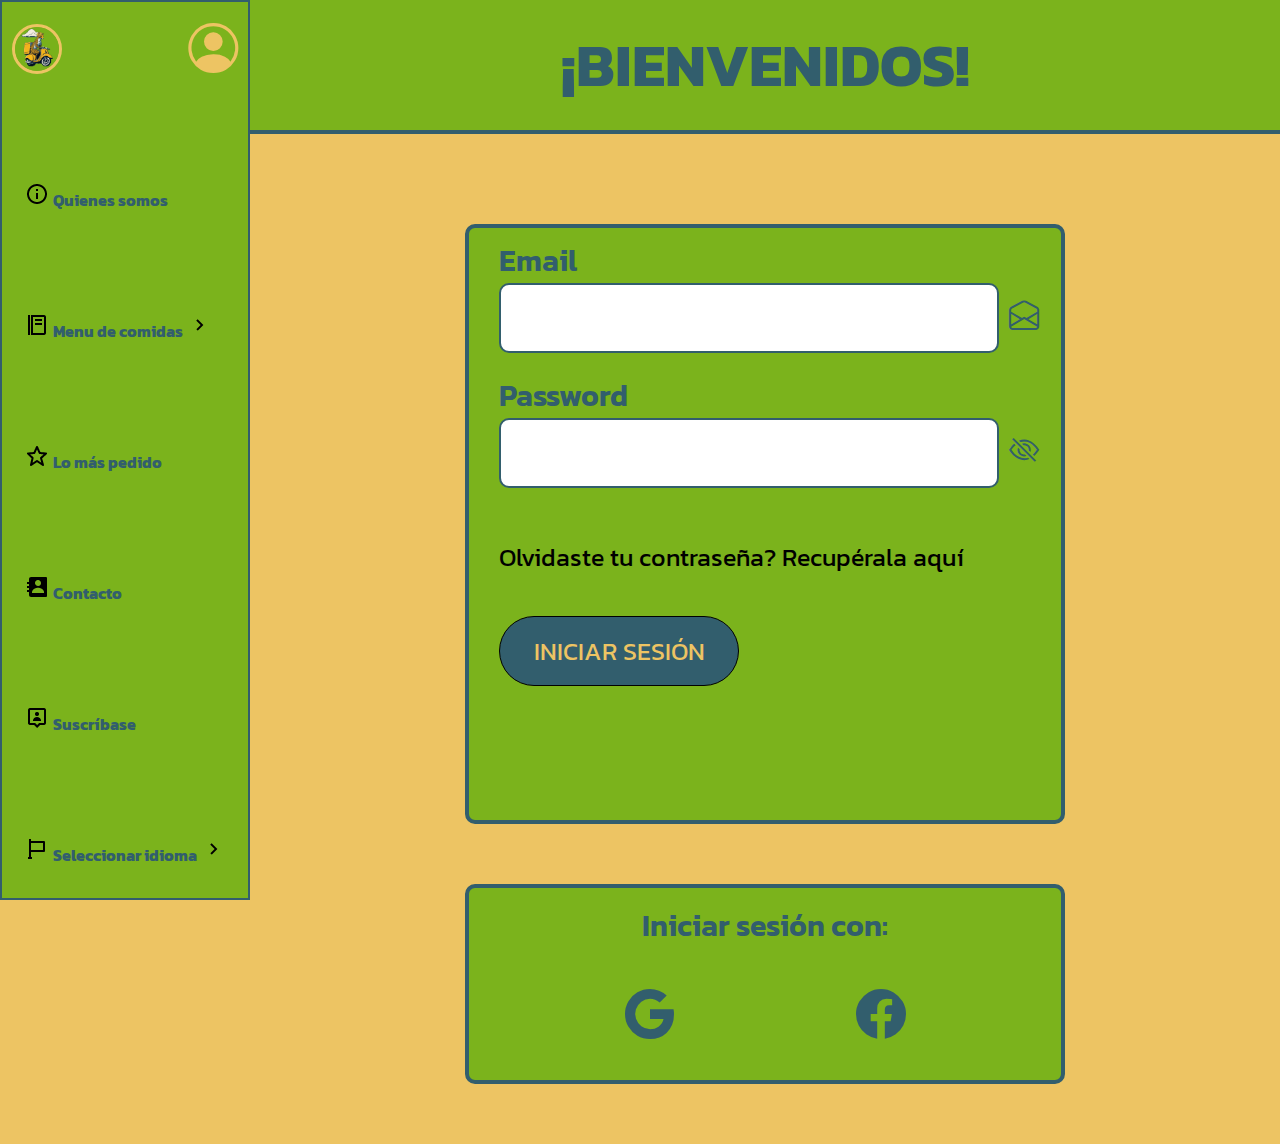
==== pages/login.html @ 763c6642 "Creé nuevamente la carpeta del proyecto, ordene las subcarpetas y los archivos de cada una" ====
<!DOCTYPE html>
<html lang="es-AR">
<head>
    <meta charset="UTF-8">
    <meta http-equiv="X-UA-Compatible" content="IE=edge">
    <meta name="viewport" content="width=device-width, initial-scale=1.0">
    <meta name="author" content="DEV'S CLUB">
    <meta name="description" content="Plataforma e-comerce de comida rapida">
    <meta name="keywords" content="Comida rapida, restaurante, delivery, pedidos, minutas, sandwichs, pizzas, milanesas">
    <link rel="stylesheet" href="../css/login.css">
    <title>CHEETA'S FOOD</title>
    <link rel="icon" href="../images/logo_header.png">
    <link href="https://cdn.jsdelivr.net/npm/bootstrap@5.2.3/dist/css/bootstrap.min.css" rel="stylesheet" integrity="sha384-rbsA2VBKQhggwzxH7pPCaAqO46MgnOM80zW1RWuH61DGLwZJEdK2Kadq2F9CUG65" crossorigin="anonymous">
    <script src="https://cdn.jsdelivr.net/npm/bootstrap@5.2.3/dist/js/bootstrap.bundle.min.js" integrity="sha384-kenU1KFdBIe4zVF0s0G1M5b4hcpxyD9F7jL+jjXkk+Q2h455rYXK/7HAuoJl+0I4" crossorigin="anonymous"></script>
    <link rel="stylesheet" href="https://cdn.jsdelivr.net/npm/bootstrap-icons@1.10.2/font/bootstrap-icons.css">
    <link rel="preconnect" href="https://fonts.googleapis.com">
    <link rel="preconnect" href="https://fonts.gstatic.com" crossorigin>
    <link href="https://fonts.googleapis.com/css2?family=Kanit:wght@300&display=swap" rel="stylesheet">

</head>
<body>
  <header class="header">
    <div class="dropdown">
      <button class="btn dropdown-toggle" type="button" data-bs-toggle="dropdown" aria-expanded="false">
        <i class=" icon-list bi bi-list"></i>
      </button>
      <ul class="dropdown-menu">
        <li><a class="dropdown-item text-principal" href="#">Quienes Somos</a></li> 
        <li><a class="dropdown-item" href="#">Sandwiches</a></li>        
        <li><a class="dropdown-item" href="#">Minutas al plato</a></li>
        <li><a class="dropdown-item" href="#">Pastas</a></li>
        <li><a class="dropdown-item" href="#">Empanadas</a></li>       
        <li><a class="dropdown-item" href="#">Suscríbase</a></li>        
      </ul>
    </div>
    <div class="dropdownDos">
      <button class="btnDos dropdown-toggle" type="button" data-bs-toggle="dropdown" aria-expanded="false">
        IDIOMA
      </button>
      <ul class="dropdown-menu">
        <li><a class="dropdown-item" href="#">Español</a></li>
        <li><a class="dropdown-item" href="#">Inglés</a></li>
        <li><a class="dropdown-item" href="#">Portugués</a></li>
      </ul>
    </div>

    <div class="container_logo">
      <a href="#">
        <img class="logo-header" src="../images/logo circular.png" alt="logo-header">
      </a>
      <a class="login_link" href="#">
        <i class="header__iconoPerfil bi bi-person-circle"></i>
      </a>
    </div>
    
    <nav class="header_nav">
      <ul class="list">
          <li class="list_item">
              <div class="list_button">
                 <img src="../images/info-circle-regular-24.png" class="list_img">
                 <a href="#" class="nav_link" >Quienes somos</a>
              </div>
          </li>
          <li class="list_item">
              <div class="list_button_options">
                 <img src="../images/food-menu-regular-24.png" class="list_img">
                 <a href="#" class="nav_link" >Menu de comidas</a>
                 <img src="../images/chevron-right-regular-24.png" class="list_arrow">
              </div>   
              <ul class="sublist">
                  <li class="sublist_item"><a class="subnav_link">Sandwiches</a></li>
                  <li class="sublist_item"><a class="subnav_link">Minutas al plato</a></li>
                  <li class="sublist_item"><a class="subnav_link">Pastas</a></li>
                  <li class="sublist_item"><a class="subnav_link">Empanadas</a></li>
              </ul>
          </li>
          <li class="list_item">
              <div class="list_button">
                 <img src="../images/star-regular-24.png" class="list_img">
                 <a href="#" class="nav_link" >Lo más pedido</a>
              </div>
          </li>
          <li class="list_item">
              <div class="list_button">
                 <img src="../images/contact-solid-24.png" class="list_img">
                 <a href="#" class="nav_link" >Contacto</a>
              </div>
          </li>
          <li class="list_item">
              <div class="list_button">
                 <img src="../images/user-pin-regular-24.png" class="list_img">
                 <a href="#" class="nav_link" >Suscríbase</a>
              </div>
          </li>
          <li class="list_item">
            <div class="list_button_options">
               <img src="../images/flag-regular-24.png" class="list_img">
               <a href="#" class="nav_link" > Seleccionar idioma</a>
               <img src="../images/chevron-right-regular-24.png" class="list_arrow">
            </div>   
            <ul class="sublist">
                <li class="sublist_item"><a class="subnav_link">Español</a></li>
                <li class="sublist_item"><a class="subnav_link">Inglés</a></li>
                <li class="sublist_item"><a class="subnav_link">Portugués</a></li>
            </ul>
      </ul>
    </nav>
  </header>
  
  <main class="main">
    <div class="main__container-logo">
      <img class="logo" src="../images/logo circular.png" alt="logo">
    </div>
    <h1 class="main__title">¡BIENVENIDOS!</h1>
    <div>
      <form id="form" class="main__form">
        <div class="form__container-login">
            <section class="form__login">
                <section class="login__email">
                    <label class="form__label-email" for="email">Email</label>
                    <section class="form__container-email">
                        <input type="email" class="input__email" id="email"> 
                        <p class="text-danger mb-2 d-none" id="alert-email"></p>
                        <div class="form__icon">
                            <i class="icon bi bi-envelope-open"></i>
                        </div>
                    </section>
                </section>
                <section class="login__password">
                    <label class="form__label-password" for="password">Password</label>
                    <section class="form__container-password">
                        <input type="password" class="input__password" id="password">
                        <p class="text-danger mb-2 d-none" id="alert-password"></p>
                        <div class="form__icon">
                           <i class="icon bi bi-eye-slash"></i>
                        </div>
                    </section>
                </section>
                <div class="container__password-recover">
                    <a class="form__password-recover" src="#">Olvidaste tu contraseña? Recupérala aquí</a>
                </div>
                <button class="button" type="submit">INICIAR SESIÓN</button>
            </section>
            <section class="form__container-socialNetworks">
              <h3 class="sentence">Iniciar sesión con:</h3>  
              <div class="form__container-logos">
                <i class="logoGoogle bi bi-google"></i>
                <i class="logoFace bi bi-facebook"></i>
              </div>
            </section>
        </div>
      </form>
    </div> 

  </main>

  <script src="../js/login.js"></script>
    
</body>
</html>
---- css/login.css ----
* {
    margin:0;
    padding:0;
    box-sizing: border-box;
    font-family:'Kanit', sans-serif;
}
:root {
    --bg-ppal:#7bb31c;
    --bg-navbar:#325e6d;
    --second_color:#edc463;    
}

.header {
    position: fixed;
    display: flex;
    flex-direction: row;
    flex-wrap: wrap;
    justify-content: space-between;
    align-items: center;
    background-color: var(--bg-ppal);
    border:var(--bg-navbar) solid 2px !important;
    width: 100%;
    padding: 20px 10px;
    z-index: 5;
    position: fixed;
}
.logo-header {
    display: none;
}
.header_nav {
    display: none;
}
.icon-list {
    font-size: 40px;
}
.btn{
    color: var(--bg-navbar) !important;
}
.btnDos{
    background: var(--bg-navbar) !important;
    color:var(--second_color);
    font-size: 15px;
    width: 80px;
    height: 30px;
    border-radius:200px;
    border:var(--bg-navbar) solid;;
}
.dropdown-menu {
    border:var(--bg-navbar) solid 2px !important;
    background-color: var(--bg-ppal) !important;
}
.dropdown-item {
    font-weight: 900;
    font-size: 15px;
}
.header__iconoPerfil {
    font-size: 40px;
    color:var(--bg-navbar) ;
}
.main {
    background: #edc463;
}
.main__container-logo {
    padding-top: 140px;
    padding-bottom: 20px;
    display: flex;
    justify-content: center;
}
.logo {
    object-fit: cover;
    width: 100px;
    height: 100px;
    border: #325e6d solid 3px;
    border-radius: 200px;
    box-shadow: -3px 1px 33px 1px rgba(50,94,109,1);
-webkit-box-shadow: -3px 1px 33px 1px rgba(50,94,109,1);
-moz-box-shadow: -3px 1px 33px 1px rgba(50,94,109,1);
}
.main__title {
    background: #7bb31c;
    display: flex;
    justify-content: center;
    border: #325e6d solid 3px;
    color:#325e6d;
}
.main__form {
    display: flex;
    flex-direction: column;
    align-items: center;
    border: #325e6d solid 3px;
    padding: 20px;
}
.form__login {
    background: var(--bg-ppal);
    border: #325e6d solid 1px;
    border-radius: 10px;
}
.login__email,
.login__password {
    padding: 10px;
}
.form__label-email,
.form__label-password {
    color: #325e6d;
    font-size: 20px;
    font-weight: 600;
    margin-bottom: 10px;
}
.form__container-email,
.form__container-password {
    display: flex;
    flex-direction: row;
}
.input__email,
.input__password {
    border: #325e6d solid 2px;
    border-radius: 10px;
    width: 220px;
}
.form__icon {
    margin-left: 10px;
}
.icon {
    font-size: 20px;
    color: #325e6d;
}
.container__password-recover {
    padding: 10px;
}
.button {
    background: #325e6d;
    color:#edc463;
    margin-left: 10px;
    margin-bottom: 20px;
    width: 150px;
    border:black solid 1px;
    border-radius: 50px;
}
.form__container-socialNetworks {
    background: #7bb31c;
    border: #325e6d solid 1px;
    border-radius: 10px;
    margin-top: 10px;
    padding: 10px;
    display: flex;
    flex-direction: column;
    align-items: center;
}
.sentence {
    color: #325e6d;
    font-size: 20px;
    font-weight: 600;
}
.form__container-logos {
    display: flex;
    flex-direction: row;
    justify-content: space-between;
    width: 50%;
}
.logoGoogle,
.logoFace {
    color: #325e6d;
    font-size: 25px;
}
@media(min-width:768px) {
    .dropdown {
        display: none;
    }
    .dropdownDos{
        display: none;
    }
    .header {
        display: flex;
        flex-direction: column;
        flex-wrap: wrap;
        align-content: center;
        height: 100%;
        width: 250px;
        padding: 0;
        position: fixed;
        z-index: 5;
    }
    .container_logo {
        display: flex;
        flex-direction: row;
        width: 100%;
        justify-content: space-between;
        padding: 10px;
    }
    .header_nav {
        display:flex;
        flex-direction: column;
        align-content: space-around;
        height: 80%;

    }
    .logo-header {
        display: flex;
        width: 50px;
        height: 50px;
        border-radius: 200px;
        border: var(--second_color) solid ;
        margin-top: 12px;
    }
    .header__iconoPerfil {
        text-decoration: none;
        font-size: 50px;
        color:var(--second_color);
    }
    .list {
        list-style: none;
        flex-wrap: wrap;
        display: flex;
        flex-direction: column;
        justify-content: space-between;
        width: 100%;
        height: 100%;
        margin: 0;
        margin-bottom: 30px;
    }
    .list_item {
        overflow: hidden;    
    }
    .list_button,
    .list_button_options{
        margin: 1px;
        cursor: pointer;
    }
    .nav_link,
    .subnav_link {
        text-decoration: none;
        font-size: 18px;
        font-weight: 700;
        color: #325e6d;
        transition: 800ms;
        cursor: pointer;
    }
    .sublist {
        display: block;
        list-style: none;
        margin-left: 10px;
        border-left: #325e6d solid 5px;
        width: 80%;
        transition: height .4s;
        height: 0;
        cursor: pointer;
    }
    .nav_link:hover {
        color:black;
        background: #f1d59475;
        border-radius: 200px;  
    }
    .subnav_link:hover {
        color:black;
        background: #f1d59475;
        border-radius: 200px; 
    }
    .arrow .list_arrow {
        transform:rotate(90deg)   
    }
    .list_arrow {
        transition:transform .3s
    }
    
    .main {
        padding-left: 250px;
        height:100% ;
    }
    .main__container-logo {
        padding: 50px;
    }
    .logo {
        width: 250px;
        height: 250px;
    }
    .main__title {
        font-size: 40px;
        border:none;
        padding: 20px;
    }
    .main__form {
        border: none;
        padding: 40px;
    }
    .form__login {
        border: #325e6d solid 2px;
    }
    .form__label-email,
    .form__label-password {
        font-size: 25px;
    }
    .input__email,
    .input__password {
        width: 300px;
    }
    .icon {
        font-size: 25px;
    }
    .form__password-recover {
        font-size: 20px;
    }
    .button {
        margin-top: 20px;
        margin-bottom: 20px;
        width: 170px;
        height: 50px;
        transition: 800ms;
    }
    .button:hover{
        background:#2c393e;
    }
   .form__container-socialNetworks {
        border: #325e6d solid 2px;
        margin-top: 30px;
        padding: 15px;
    }
   .sentence {
        font-size: 25px;
    }
    .logoGoogle,
    .logoFace {
       font-size: 30px;
    }
}
@media(min-width:1024px) {
    .nav_link,
    .subnav_link {
        font-size: 16px;
    }
    .sublist {
        border-left: #325e6d solid 2px;
    }
    .main__container-logo {
        display: none;
    }
    .main__title {
        font-size: 60px;
        border-bottom: #325e6d solid 4px;
        padding: 20px;
    }
    .main__form {
        border: none;
        padding: 40px;
    }
    .form__login {
        margin-top: 50px;
        width: 600px;
        height: 600px;
        border: #325e6d solid 4px;
    }
    .form__label-email,
    .form__label-password {
        margin-top: 40px;
        margin-left: 20px;
        font-size: 30px;
    }
    .input__email,
    .input__password {
        margin-left: 20px;
        width: 500px;
        height: 70px;
        padding: 10px;
        font-size: 25px;
    }
    .form__icon{
        padding-top: 10px;
    }
    .icon {
        font-size: 30px;
    }
    .container__password-recover {
        margin-top: 30px;
    }
    .form__password-recover {
        margin-left: 20px;
        font-size: 25px;
    }
    .button {
        margin-top: 30px;
        margin-left: 30px;
        margin-bottom: 0px;
        width: 240px;
        height: 70px;
        font-size: 25px;
    }
   .form__container-socialNetworks {
        border: #325e6d solid 4px;
        height: 200px;
        margin-top: 60px;
        margin-bottom: 20px;
        padding: 15px;
    }
   .sentence {
        font-size: 30px;
        margin-bottom: 30px;
    }
    .logoGoogle,
    .logoFace {
       font-size: 50px;
    }
    
}
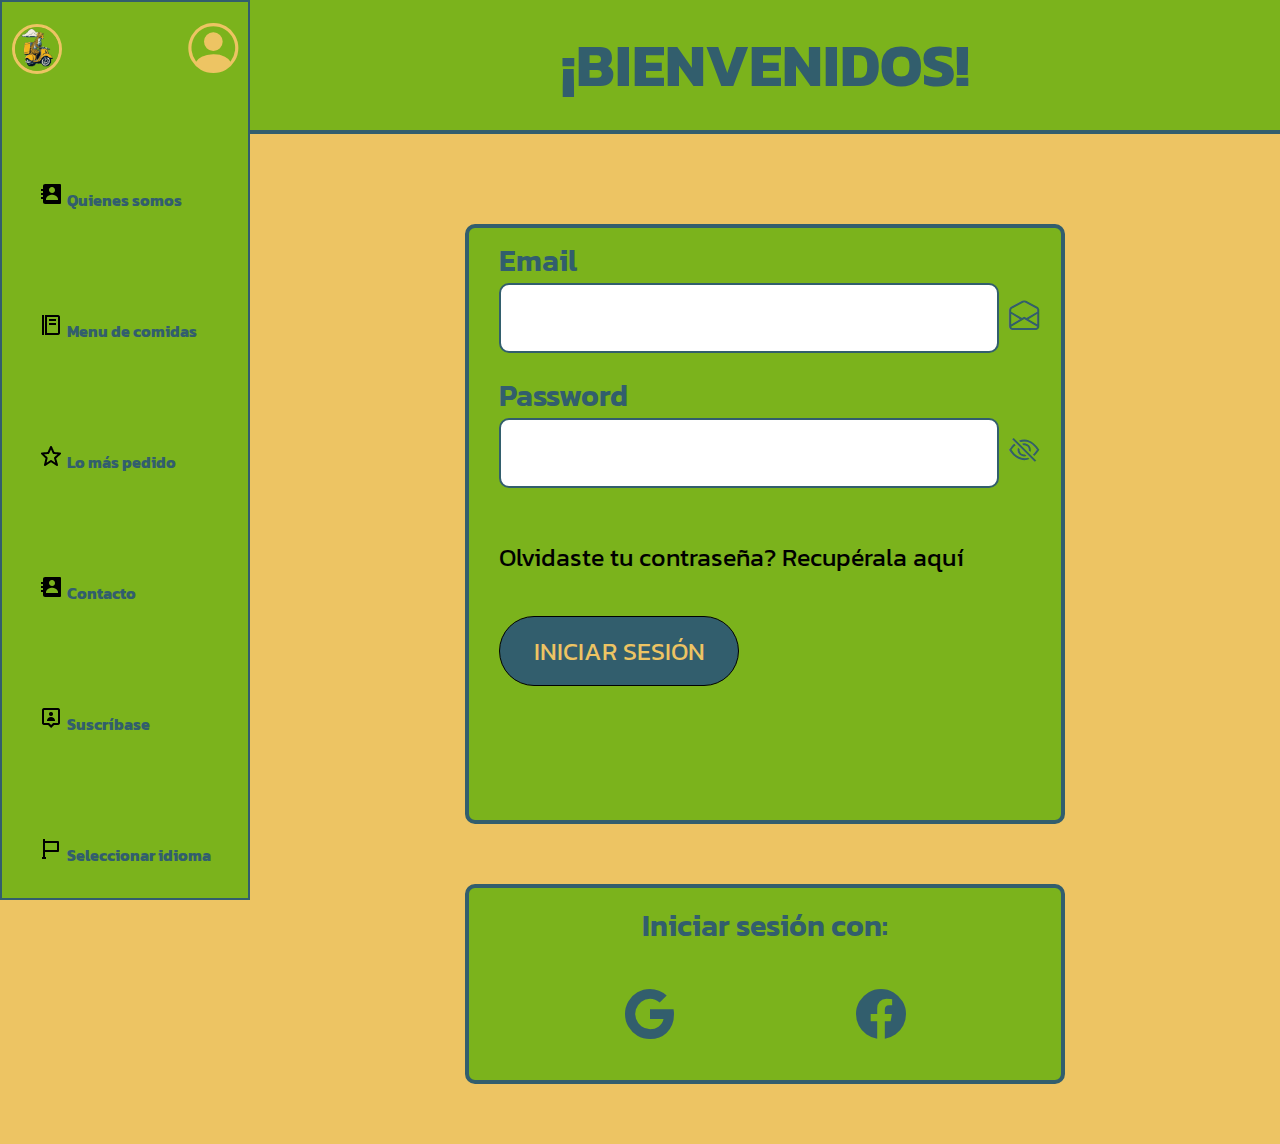
==== commit 0da4941e: "Ultimos ajustes en general" ====
--- a/pages/login.html
+++ b/pages/login.html
@@ -46,7 +46,7 @@
 
     <div class="container_logo">
       <a href="#">
-        <img class="logo-header" src="../images/logo circular.png" alt="logo-header">
+        <img class="logo-header" src="../images/logos/logo circular.png" alt="logo-header">
       </a>
       <a class="login_link" href="#">
         <i class="header__iconoPerfil bi bi-person-circle"></i>
@@ -57,15 +57,14 @@
       <ul class="list">
           <li class="list_item">
               <div class="list_button">
-                 <img src="../images/info-circle-regular-24.png" class="list_img">
+                 <img src="../images/otros/contact-solid-24.png" class="list_img">
                  <a href="#" class="nav_link" >Quienes somos</a>
               </div>
           </li>
           <li class="list_item">
               <div class="list_button_options">
-                 <img src="../images/food-menu-regular-24.png" class="list_img">
+                 <img src="../images/otros/food-menu-regular-24.png" class="list_img">
                  <a href="#" class="nav_link" >Menu de comidas</a>
-                 <img src="../images/chevron-right-regular-24.png" class="list_arrow">
               </div>   
               <ul class="sublist">
                   <li class="sublist_item"><a class="subnav_link">Sandwiches</a></li>
@@ -76,27 +75,26 @@
           </li>
           <li class="list_item">
               <div class="list_button">
-                 <img src="../images/star-regular-24.png" class="list_img">
+                 <img src="../images/otros/star-regular-24.png" class="list_img">
                  <a href="#" class="nav_link" >Lo más pedido</a>
               </div>
           </li>
           <li class="list_item">
               <div class="list_button">
-                 <img src="../images/contact-solid-24.png" class="list_img">
+                 <img src="../images/otros/contact-solid-24.png" class="list_img">
                  <a href="#" class="nav_link" >Contacto</a>
               </div>
           </li>
           <li class="list_item">
               <div class="list_button">
-                 <img src="../images/user-pin-regular-24.png" class="list_img">
+                 <img src="../images/otros/user-pin-regular-24.png" class="list_img">
                  <a href="#" class="nav_link" >Suscríbase</a>
               </div>
           </li>
           <li class="list_item">
             <div class="list_button_options">
-               <img src="../images/flag-regular-24.png" class="list_img">
+               <img src="../images/otros/flag-regular-24.png" class="list_img">
                <a href="#" class="nav_link" > Seleccionar idioma</a>
-               <img src="../images/chevron-right-regular-24.png" class="list_arrow">
             </div>   
             <ul class="sublist">
                 <li class="sublist_item"><a class="subnav_link">Español</a></li>
